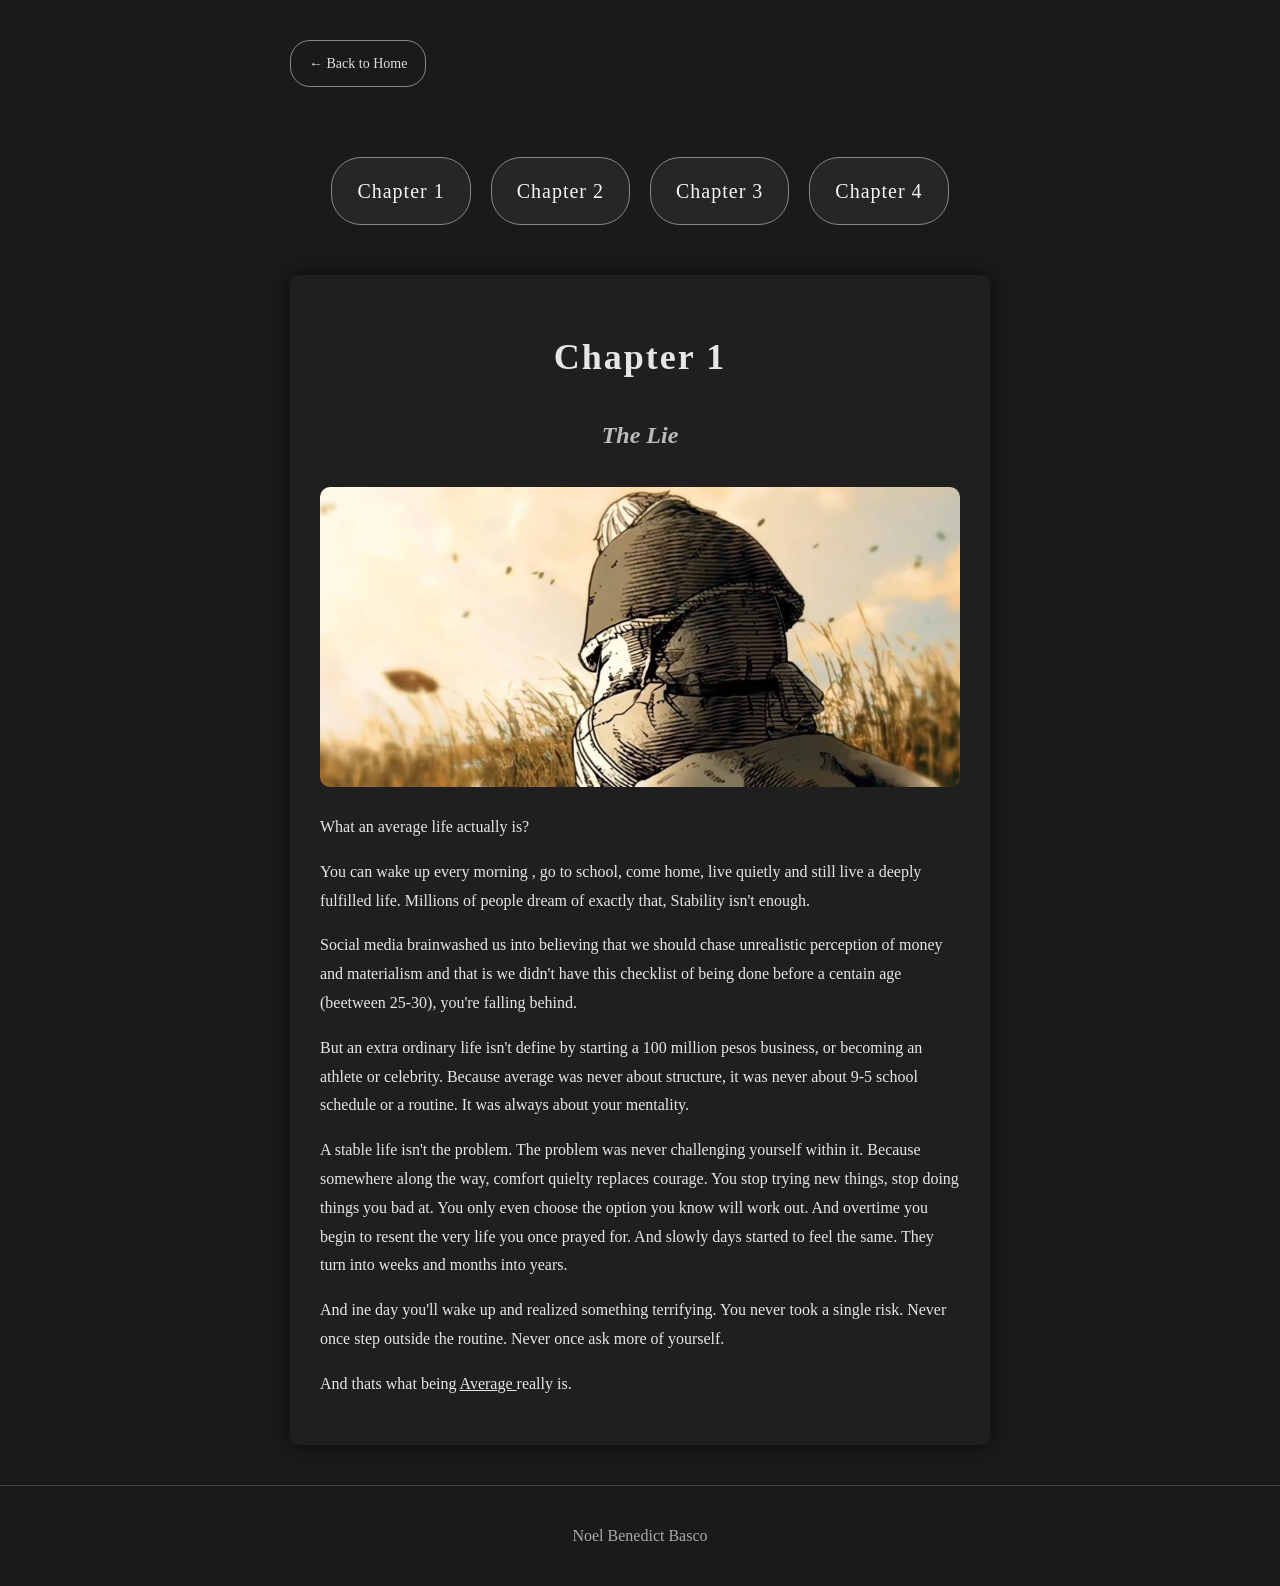
==== c1.html @ 71740f20 "Add files via upload" ====
<!DOCTYPE html>
<html lang="en">
<head>
    <meta charset="UTF-8">
    <title>Chapter 1 - The Fear Of Being An Average</title>
    <link rel="stylesheet" href="style.css">
</head>
<body>

    <div class="novel-container">

        <!-- Back Button -->
        <a href="index.html" class="back-btn">← Back to Home</a>
            <nav class="chapters">
    <a href="c1.html" class="chapter">Chapter 1</a>
    <a href="c2.html" class="chapter">Chapter 2</a>
    <a href="c3.html" class="chapter">Chapter 3</a>
    <a href="c4.html" class="chapter">Chapter 4</a>
</nav>
        

        <!-- Page -->
        <div class="page">

            <h1 class="chapter-title">Chapter 1</h1>
            <h2 class="chapter-subtitle">The Lie</h2>

            <div class="chapter-image">
                <img src="Lie.jpg" alt="Book">
            </div>

            <div class="story">
                <p>                        What an average life actually is?</p>

                <p>
                   You can wake up every morning , go to school, come home, live quietly and still 
                   live a deeply fulfilled life. Millions of people dream of exactly that, Stability isn't enough.
                </p>

                <p>
                   Social media brainwashed us into believing that we should chase unrealistic perception of money and materialism and that is we didn't 
                   have this checklist of being done before a centain age (beetween 25-30), you're falling behind.
                </p>

                <p >
                    But an extra ordinary life isn't define by starting a 100 million pesos business, or becoming an athlete or celebrity. 
                    Because average was never about structure, it was never about 9-5 school schedule or a routine. It was always about your mentality. 
                </p>

                <p>
                    A stable life isn't the problem. The problem was never challenging yourself within it. Because somewhere along the way, comfort quielty replaces courage. You 
                    stop trying new things, stop doing things you bad at. You only even choose the option you know will work out. And overtime you begin to resent the very life you once prayed for. And slowly days started to feel the same. They turn into weeks and months into years.
                </p>
                <p>
                    And ine day you'll wake up and realized something terrifying. You never took a single risk. Never once step outside the routine. Never once ask more of yourself.

                </p>
                <p>And thats what being <u>Average </u> really is.</p>
            </div>

        </div>

    </div>

    <footer>
        <p>Noel Benedict Basco</p>
    </footer>

</body>
</html>
---- style.css ----
/* General Reset */
body {
    margin: 0;
    font-family: 'Georgia', serif;
    background-color: #1a1a1a;
    color: #e6e6e6;
    line-height: 1.8;
}

/* Header */
header {
    text-align: center;
    padding: 40px 20px;
    border-bottom: 1px solid #444;
}

header h1 {
    font-size: 40px;
    letter-spacing: 2px;
}

.subtitle {
    font-style: italic;
    color: #aaa;
}

/* Hero Image */
.hero img {
    width: 100%;
    height: 300px;
    object-fit: cover;
    filter: brightness(70%);
}

/* Navigation */
nav {
    text-align: center;
    padding: 20px;
}

nav ul {
    list-style: none;
    padding: 0;
}

nav ul li {
    display: inline;
    margin: 0 15px;
}

nav ul li a {
    text-decoration: none;
    color: #e6e6e6;
    font-size: 18px;
    border-bottom: 1px solid transparent;
    transition: 0.3s;
}

nav ul li a:hover {
    border-bottom: 1px solid #fff;
}

/* Content */
main {
    max-width: 800px;
    margin: auto;
    padding: 20px;
}

.content {
    margin-bottom: 40px;
}

.content h2 {
    font-size: 28px;
    margin-bottom: 10px;
}

/* Image Sections */
.image-section img {
    width: 100%;
    border-radius: 10px;
    margin: 20px 0;
    filter: grayscale(30%) contrast(110%);
}

/* Footer */
footer {
    text-align: center;
    padding: 20px;
    border-top: 1px solid #444;
    color: #aaa;
}
/* Chapters Section */
.chapters {
    display: flex;
    justify-content: center;
    gap: 20px;
    flex-wrap: wrap;
    margin: 30px 0;
}

/* Chapter Buttons */
.chapter {
    text-decoration: none;
    color: #f5f5f5;
    font-size: 20px;
    padding: 15px 25px;
    border: 1px solid #888;
    border-radius: 30px;
    background: rgba(255, 255, 255, 0.05);
    transition: all 0.3s ease;
    letter-spacing: 1px;
}

/* Hover Effect */
.chapter:hover {
    background: #ffffff;
    color: #111;
    transform: scale(1.1);
    box-shadow: 0 0 15px rgba(255,255,255,0.3);
}

/* Active Click Effect */
.chapter:active {
    transform: scale(0.95);
}
/* Novel Container */
.novel-container {
    max-width: 700px;
    margin: auto;
    padding: 40px 20px;
    font-family: 'Georgia', serif;
}

/* Back Button */
.back {
    text-decoration: none;
    color: #aaa;
    font-size: 14px;
}

.back:hover {
    color: #fff;
}

/* Titles */
.chapter-title {
    text-align: center;
    font-size: 36px;
    margin-top: 20px;
    letter-spacing: 2px;
}

.chapter-subtitle {
    text-align: center;
    font-style: italic;
    color: #bbb;
    margin-bottom: 30px;
}

/* Image */
/* Make ALL images consistent */
img {
    width: 100%;
    height: 300px;        /* same height for all images */
    object-fit: cover;    /* crops instead of stretching */
    border-radius: 10px;  /* optional: consistent style */
}

/* Optional: override hero if you want same size */
.hero img,
.image-section img,
.chapter-image img {
    width: 100%;
    height: 300px;
    object-fit: cover;
}
/* Story Text *
/* Optional: override chapter images if needed */
.chapter-image img {
    height: 300px;
}
/
.story p {
    margin-bottom: 20px;
    font-size: 18px;
    text-align: justify;
}

/* Highlight Quote */
.highlight {
    text-align: center;
    font-size: 20px;
    font-style: italic;
    margin: 30px 0;
    color: #fff;
}
/* Back Button Styled */
.back-btn {
    display: inline-block;
    margin-bottom: 20px;
    padding: 10px 18px;
    background: transparent;
    border: 1px solid #888;
    color: #ddd;
    text-decoration: none;
    border-radius: 20px;
    font-size: 14px;
    transition: 0.3s;
}

.back-btn:hover {
    background: #fff;
    color: #111;
}

/* Page Turn Effect */
.page {
    background: #1f1f1f;
    padding: 30px;
    border-radius: 10px;
    box-shadow: 0 0 20px rgba(0,0,0,0.6);

    /* animation */
    transform-origin: left;
    animation: pageTurn 1s ease;
}

/* Keyframes for page turn */
@keyframes pageTurn {
    0% {
        transform: rotateY(90deg);
        opacity: 0;
    }
    50% {
        transform: rotateY(-10deg);
        opacity: 0.5;
    }
    100% {
        transform: rotateY(0deg);
        opacity: 1;
    }
}/* Center the word */
.ego-container {
    display: flex;
    justify-content: center;
    align-items: center;
    height: 20vh;
}

/* Main Ego Text */
.ego-text {
    font-size: 80px;
    font-family: 'Georgia', serif;
    color: #8b0000;
    position: relative;
    text-transform: uppercase;
    letter-spacing: 5px;

    /* Glow effect */
    text-shadow: 
        0 0 10px #8b0000,
        0 0 20px #600000,
        0 0 30px #400000;
}

/* Blood Drip Effect */
.ego-text::after {
    content: "Ego";
    position: absolute;
    left: 0;
    top: 0;
    color: #ff1a1a;

    /* distorted dripping look */
    clip-path: polygon(
        0 0, 100% 0, 100% 60%, 
        95% 70%, 90% 60%, 
        85% 80%, 80% 60%, 
        75% 75%, 70% 60%, 
        65% 85%, 60% 60%, 
        55% 75%, 50% 60%, 
        45% 80%, 40% 60%, 
        35% 75%, 30% 60%, 
        25% 85%, 20% 60%, 
        15% 75%, 10% 60%, 
        5% 70%, 0 60%
    );

    opacity: 0.8;
}

/* Dripping Animation */
@keyframes drip {
    0% { transform: translateY(0); }
    100% { transform: translateY(15px); }
}

.ego-text::after {
    animation: drip 1.5s infinite alternate;
}
.death-container {
    display: flex;
    justify-content: center;
    align-items: center;
    height: 20vh;
}

/* Main Ego Text */
.death-text {
    font-size: 30px;
    font-family: 'Georgia', serif;
    color: #fffefe;
    position: relative;
    text-transform: uppercase;
    letter-spacing: 5px;


}
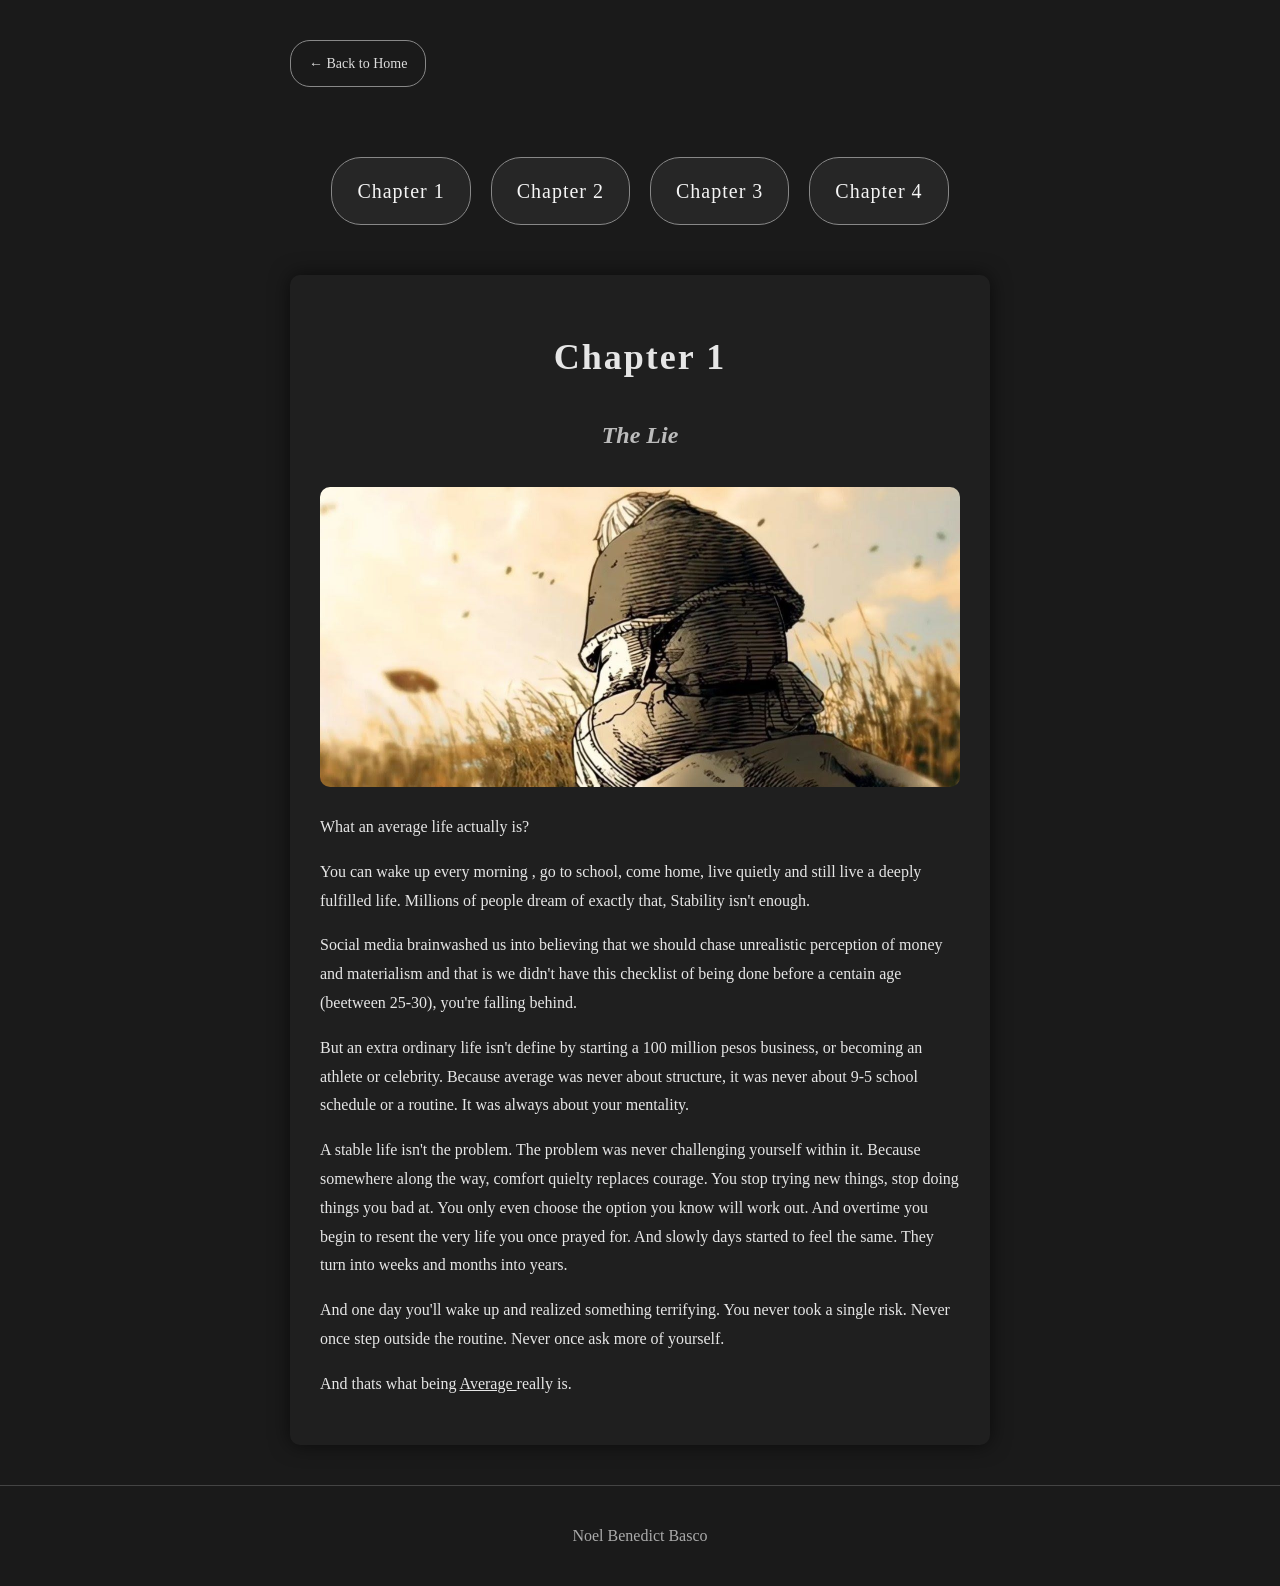
==== commit ce232df1: "Update c1.html" ====
--- a/c1.html
+++ b/c1.html
@@ -52,7 +52,7 @@
                     stop trying new things, stop doing things you bad at. You only even choose the option you know will work out. And overtime you begin to resent the very life you once prayed for. And slowly days started to feel the same. They turn into weeks and months into years.
                 </p>
                 <p>
-                    And ine day you'll wake up and realized something terrifying. You never took a single risk. Never once step outside the routine. Never once ask more of yourself.
+                    And one day you'll wake up and realized something terrifying. You never took a single risk. Never once step outside the routine. Never once ask more of yourself.
 
                 </p>
                 <p>And thats what being <u>Average </u> really is.</p>
@@ -67,4 +67,4 @@
     </footer>
 
 </body>
-</html>+</html>
